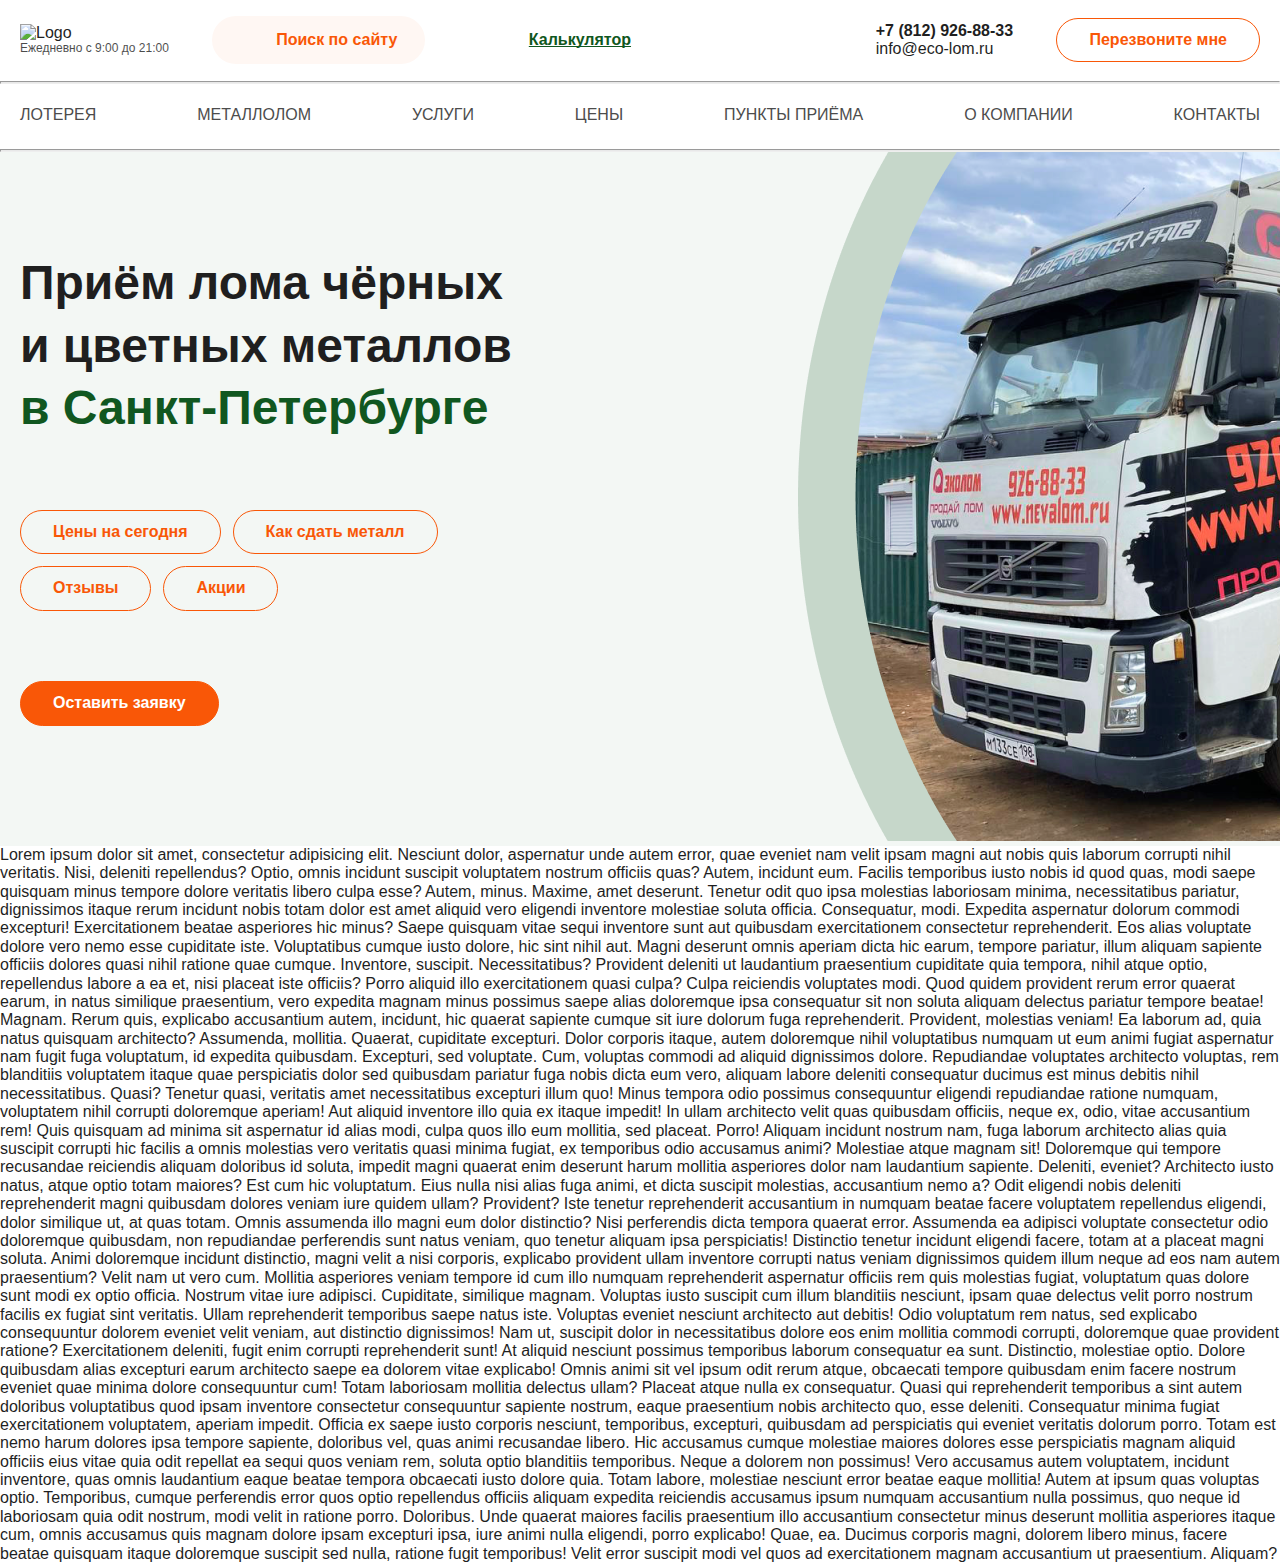
==== index.html @ e6d681c3 "feat: add main__initial" ====
<!DOCTYPE html>
<html lang="ru">
<head>
    <meta charset="UTF-8">
    <meta name="viewport" content="width=device-width, initial-scale=1.0">
    <link rel="icon" href="./assets/icons/favicon.svg" type="image/svg+xml">
    <title>ЭКОЛОМ</title>
    <link rel="stylesheet" href="./styles/main.css">
</head>
<body>
    <header>
        <div class="container">
            <div class="header__top">
                <div class="top__logo">
                    <img class="logo__icon" src="./assets/icons/ecolom.svg" alt="Logo">
                    <p class="logo__time">Ежедневно с 9:00 до 21:00</p>
                </div>
                <button class="top__search-btn">
                    <span class="search-icon"></span>
                    Поиск по сайту
                </button>
                <a class="top__calc" href="javascript:void(0);">Калькулятор</a>
                <ul class="top__socials">
                    <li class="socials__item">
                        <a class="socials__whatsApp" href="javascript:void(0);" aria-label="WhatsApp"></a>
                    </li>
                    <li class="socials__item">
                        <a class="socials__tg" href="javascript:void(0);" aria-label="Telegram"></a>
                    </li>
                    <li class="socials__item">
                        <a class="socials__viber" href="javascript:void(0);" aria-label="Viber"></a>
                    </li>
                </ul>
                <div class="top__number">
                    <a class="number__tel" href="tel:+78129268833">+7 (812) 926-88-33</a>
                    <a class="number__mail" href="mailto:info@eco-lom.ru">info@eco-lom.ru</a>
                </div>
                <button class="top__collme-btn btn">Перезвоните мне</button>
            </div>
        </div>
        <hr class="divider">
        <div class="container">
            <ul class="header__menu">
                <li class="menu-item">
                    <a href="javascript:void(0);">Лотерея</a>
                </li>
                <li class="menu-item">
                    <a href="javascript:void(0);">Металлолом</a>
                </li>
                <li class="menu-item">
                    <a href="javascript:void(0);">Услуги</a>
                </li>
                <li class="menu-item">
                    <a href="javascript:void(0);">Цены</a>
                </li>
                <li class="menu-item">
                    <a href="javascript:void(0);">Пункты приёма</a>
                </li>
                <li class="menu-item">
                    <a href="javascript:void(0);">О компании</a>
                </li>
                <li class="menu-item">
                    <a href="javascript:void(0);">Контакты</a>
                </li>
            </ul>
        </div>
        <hr class="divider">
    </header>

    <main>
        <section class="main__initial">
            <div class="container">
                <div class="initial">
                    <div class="initial__basic">
                        <h1 class="title">Приём лома чёрных и цветных металлов <span class="title-span">в Санкт-Петербурге</span></h1>
                        <ul class="basic__btns">
                            <li class="btn">
                                <a href="javascript:void(0);">Цены на сегодня</a></li>
                            <li class="btn">
                                <a href="javascript:void(0);">Как сдать металл</a></li>
                            <li class="btn">
                                <a href="javascript:void(0);">Отзывы</a></li>
                            <li class="btn">
                                <a href="javascript:void(0);">Акции</a></li>
                        </ul>
                        <div class="wrap__btn-filled">
                            <button class="btn-filled btn">Оставить заявку</button>
                        </div>
                    </div>
                    <button class="initial__video" aria-label="Открыть видео"></button>
                    <div class="initial__picture">
                        <div class="picture__wrapper">
                            <img src="./assets/img/picture.png" alt="Truck" class="picture-ecolom">
                        </div>
                    </div>
                </div>
            </div>
        </section>

        <p>Lorem ipsum dolor sit amet, consectetur adipisicing elit. Nesciunt dolor, aspernatur unde autem error, quae eveniet nam velit ipsam magni aut nobis quis laborum corrupti nihil veritatis. Nisi, deleniti repellendus?
        Optio, omnis incidunt suscipit voluptatem nostrum officiis quas? Autem, incidunt eum. Facilis temporibus iusto nobis id quod quas, modi saepe quisquam minus tempore dolore veritatis libero culpa esse? Autem, minus.
        Maxime, amet deserunt. Tenetur odit quo ipsa molestias laboriosam minima, necessitatibus pariatur, dignissimos itaque rerum incidunt nobis totam dolor est amet aliquid vero eligendi inventore molestiae soluta officia. Consequatur, modi.
        Expedita aspernatur dolorum commodi excepturi! Exercitationem beatae asperiores hic minus? Saepe quisquam vitae sequi inventore sunt aut quibusdam exercitationem consectetur reprehenderit. Eos alias voluptate dolore vero nemo esse cupiditate iste.
        Voluptatibus cumque iusto dolore, hic sint nihil aut. Magni deserunt omnis aperiam dicta hic earum, tempore pariatur, illum aliquam sapiente officiis dolores quasi nihil ratione quae cumque. Inventore, suscipit. Necessitatibus?
        Provident deleniti ut laudantium praesentium cupiditate quia tempora, nihil atque optio, repellendus labore a ea et, nisi placeat iste officiis? Porro aliquid illo exercitationem quasi culpa? Culpa reiciendis voluptates modi.
        Quod quidem provident rerum error quaerat earum, in natus similique praesentium, vero expedita magnam minus possimus saepe alias doloremque ipsa consequatur sit non soluta aliquam delectus pariatur tempore beatae! Magnam.
        Rerum quis, explicabo accusantium autem, incidunt, hic quaerat sapiente cumque sit iure dolorum fuga reprehenderit. Provident, molestias veniam! Ea laborum ad, quia natus quisquam architecto? Assumenda, mollitia. Quaerat, cupiditate excepturi.
        Dolor corporis itaque, autem doloremque nihil voluptatibus numquam ut eum animi fugiat aspernatur nam fugit fuga voluptatum, id expedita quibusdam. Excepturi, sed voluptate. Cum, voluptas commodi ad aliquid dignissimos dolore.
        Repudiandae voluptates architecto voluptas, rem blanditiis voluptatem itaque quae perspiciatis dolor sed quibusdam pariatur fuga nobis dicta eum vero, aliquam labore deleniti consequatur ducimus est minus debitis nihil necessitatibus. Quasi?
        Tenetur quasi, veritatis amet necessitatibus excepturi illum quo! Minus tempora odio possimus consequuntur eligendi repudiandae ratione numquam, voluptatem nihil corrupti doloremque aperiam! Aut aliquid inventore illo quia ex itaque impedit!
        In ullam architecto velit quas quibusdam officiis, neque ex, odio, vitae accusantium rem! Quis quisquam ad minima sit aspernatur id alias modi, culpa quos illo eum mollitia, sed placeat. Porro!
        Aliquam incidunt nostrum nam, fuga laborum architecto alias quia suscipit corrupti hic facilis a omnis molestias vero veritatis quasi minima fugiat, ex temporibus odio accusamus animi? Molestiae atque magnam sit!
        Doloremque qui tempore recusandae reiciendis aliquam doloribus id soluta, impedit magni quaerat enim deserunt harum mollitia asperiores dolor nam laudantium sapiente. Deleniti, eveniet? Architecto iusto natus, atque optio totam maiores?
        Est cum hic voluptatum. Eius nulla nisi alias fuga animi, et dicta suscipit molestias, accusantium nemo a? Odit eligendi nobis deleniti reprehenderit magni quibusdam dolores veniam iure quidem ullam? Provident?
        Iste tenetur reprehenderit accusantium in numquam beatae facere voluptatem repellendus eligendi, dolor similique ut, at quas totam. Omnis assumenda illo magni eum dolor distinctio? Nisi perferendis dicta tempora quaerat error.
        Assumenda ea adipisci voluptate consectetur odio doloremque quibusdam, non repudiandae perferendis sunt natus veniam, quo tenetur aliquam ipsa perspiciatis! Distinctio tenetur incidunt eligendi facere, totam at a placeat magni soluta.
        Animi doloremque incidunt distinctio, magni velit a nisi corporis, explicabo provident ullam inventore corrupti natus veniam dignissimos quidem illum neque ad eos nam autem praesentium? Velit nam ut vero cum.
        Mollitia asperiores veniam tempore id cum illo numquam reprehenderit aspernatur officiis rem quis molestias fugiat, voluptatum quas dolore sunt modi ex optio officia. Nostrum vitae iure adipisci. Cupiditate, similique magnam.
        Voluptas iusto suscipit cum illum blanditiis nesciunt, ipsam quae delectus velit porro nostrum facilis ex fugiat sint veritatis. Ullam reprehenderit temporibus saepe natus iste. Voluptas eveniet nesciunt architecto aut debitis!
        Odio voluptatum rem natus, sed explicabo consequuntur dolorem eveniet velit veniam, aut distinctio dignissimos! Nam ut, suscipit dolor in necessitatibus dolore eos enim mollitia commodi corrupti, doloremque quae provident ratione?
        Exercitationem deleniti, fugit enim corrupti reprehenderit sunt! At aliquid nesciunt possimus temporibus laborum consequatur ea sunt. Distinctio, molestiae optio. Dolore quibusdam alias excepturi earum architecto saepe ea dolorem vitae explicabo!
        Omnis animi sit vel ipsum odit rerum atque, obcaecati tempore quibusdam enim facere nostrum eveniet quae minima dolore consequuntur cum! Totam laboriosam mollitia delectus ullam? Placeat atque nulla ex consequatur.
        Quasi qui reprehenderit temporibus a sint autem doloribus voluptatibus quod ipsam inventore consectetur consequuntur sapiente nostrum, eaque praesentium nobis architecto quo, esse deleniti. Consequatur minima fugiat exercitationem voluptatem, aperiam impedit.
        Officia ex saepe iusto corporis nesciunt, temporibus, excepturi, quibusdam ad perspiciatis qui eveniet veritatis dolorum porro. Totam est nemo harum dolores ipsa tempore sapiente, doloribus vel, quas animi recusandae libero.
        Hic accusamus cumque molestiae maiores dolores esse perspiciatis magnam aliquid officiis eius vitae quia odit repellat ea sequi quos veniam rem, soluta optio blanditiis temporibus. Neque a dolorem non possimus!
        Vero accusamus autem voluptatem, incidunt inventore, quas omnis laudantium eaque beatae tempora obcaecati iusto dolore quia. Totam labore, molestiae nesciunt error beatae eaque mollitia! Autem at ipsum quas voluptas optio.
        Temporibus, cumque perferendis error quos optio repellendus officiis aliquam expedita reiciendis accusamus ipsum numquam accusantium nulla possimus, quo neque id laboriosam quia odit nostrum, modi velit in ratione porro. Doloribus.
        Unde quaerat maiores facilis praesentium illo accusantium consectetur minus deserunt mollitia asperiores itaque cum, omnis accusamus quis magnam dolore ipsam excepturi ipsa, iure animi nulla eligendi, porro explicabo! Quae, ea.
        Ducimus corporis magni, dolorem libero minus, facere beatae quisquam itaque doloremque suscipit sed nulla, ratione fugit temporibus! Velit error suscipit modi vel quos ad exercitationem magnam accusantium ut praesentium. Aliquam?</p>
    </main>
        
    
    
</body>
</html>
---- styles/main.css ----
@import url(./normalize.css);
@import url(./vars.css);
@import url(./fonts.css);

*, 
*::after,
*::before {
    box-sizing: border-box;
    margin: 0;
    padding: 0;
}
h1 {
    margin: 0;
}

a {
    text-decoration: none;
    color: inherit;
}

ul,
li {
    list-style-type: none;
    padding: 0;
}

button {
    all: unset;
    display: inline-block; 
    /* cursor: pointer; */
}


html {
    scroll-behavior: smooth;
}

body {
    display: flex;
    flex-direction: column;
    justify-content: space-between;
    min-height: 100vh;
    font-family: 'Open Sans', sans-serif;
    font-weight: var(--font-weight-regular);
    font-size: 16px;
    color: var(--black-color);
    background-color: var(--background-color);
    overflow-x: hidden;
}

a:hover, 
button:hover,
.btn:hover,
.initial__video {
    cursor: var(--custom-cursor);
}

.container {
    max-width: 1336px;
    margin: 0 auto;
    padding: 0 20px;
    
    /* outline: 1px solid green; */
}

.header__top,
.header__menu {
    display: flex;
    flex-direction: row;
    justify-content: space-between;
    align-items: center;
}

.header__top {
    padding: 16px 0 17px;
}

.logo__time {
    font-size: 12px;
    color: #1f1f1f;
    opacity: 0.8;
}

.top__search-btn {
    display: flex;
    justify-content: space-around;
    align-items: center;
    border-radius: 100px;
    padding: 12px 28px;
    gap: 12px;
    background-color: #fff7f3;
    font-weight: var(--font-weight-semibold);
    color: var(--red-color);
    transition: opacity 0.3s ease;
}

button:hover,
.top__calc:hover,
.socials__item:hover,
.number__tel:hover,
.number__mail:hover,
.btn:hover {
    opacity: 0.5;
}

.search-icon {
    width: 24px;
    height: 24px;
    background-image: url(../assets/icons/search.svg);
}

.top__calc {
    margin: 0 60px;
    font-weight: var(--font-weight-semibold);
    text-decoration: underline;
    text-decoration-skip-ink: none;
    color: var(--green-color);
    transition: opacity 0.3s ease;
}

.top__socials {
    display: flex;
    justify-content: space-between;
    align-items: center;
    gap: 24px;
}

.socials__item a {
    display: block;
    background-size: contain;
    background-position: center;
    background-repeat: no-repeat;
    transition: opacity 0.3s ease;
}

.socials__whatsApp {
    background-image: url(../assets/icons/whatsApp.svg);
    width: 16px;
    height: 14px;
}

.socials__tg {
    background-image: url(../assets/icons/tg.svg);
    width: 18px;
    height: 18px;
}

.socials__viber {
    background-image: url(../assets/icons/viber.svg);
    width: 16px;
    height: 18px;
}

.top__number {
    display: flex;
    flex-direction: column;
}

.number__tel {
    font-weight: var(--font-weight-semibold);
    color: var(--black-color);
    transition: opacity 0.3s ease;
}

.number__mail {
    color: var(--black-color);
    transition: opacity 0.3s ease;
}

.btn {
    display: inline-block;
    border: 1px solid var(--red-color);
    border-radius: 100px;
    padding: 12px 32px;
    text-align: center;
    font-weight: var(--font-weight-semibold);
    color: var(--red-color);
    transition: opacity 0.3s ease;
}

.divider {
    width: 100wv;
    height: 1px;
    background-color: #e8e8e8;
}

.header__menu {
    padding-top: 22px;
}

.menu-item {
    position: relative;
    text-transform: uppercase;
    color: #4c4c4c;
    padding-bottom: 23px;
    border-bottom: 2px solid transparent; 
    transition: color 0.3s ease, border-bottom 0.3s ease, cursor 0.3s ease;
}

.menu-item:hover {
    color: var(--red-color);
    border-bottom: 2px solid var(--red-color);
    cursor: var(--custom-cursor);
}

.main__initial {
    background-color: #f3f7f4;
}

.initial {
    display: flex;
    position: relative;
    flex-direction: row;
    width: 1666px;
    /* max-width: calc(1336px + 300px); */
}

.initial__basic {
    display: flex;
    flex-direction: column;
    justify-content: space-between;
    width: 31%;
    /* height: 689px; */
    padding: 100px 0 120px;
    margin-right: 62px;
}

.title {
    font-weight: var(--font-weight-semibold);
    font-size: 48px;
    line-height: 1.3;
    color: var(--black-color);
}

.title-span {
    color: var(--green-color);
}

.basic__btns {
    display: flex;
    flex-direction: row;
    flex-wrap: wrap;
    gap: 12px;
}

.btn-filled {
    display: inline-block;
    background-color: var(--red-color);
    color: var(--background-color)
}

.initial__video {
    display: block;
    width: 200px;
    height: 200px;
    background-image: url(../assets/icons/video.svg);
    background-size: contain;
    background-position: center;
    background-repeat: no-repeat;
    margin-top: 52px;
}

.picture__wrapper {
    /* position: relative; */
    /* width: fit-content; */
}


.picture-ecolom {
   /* width: 698px; */
    
}
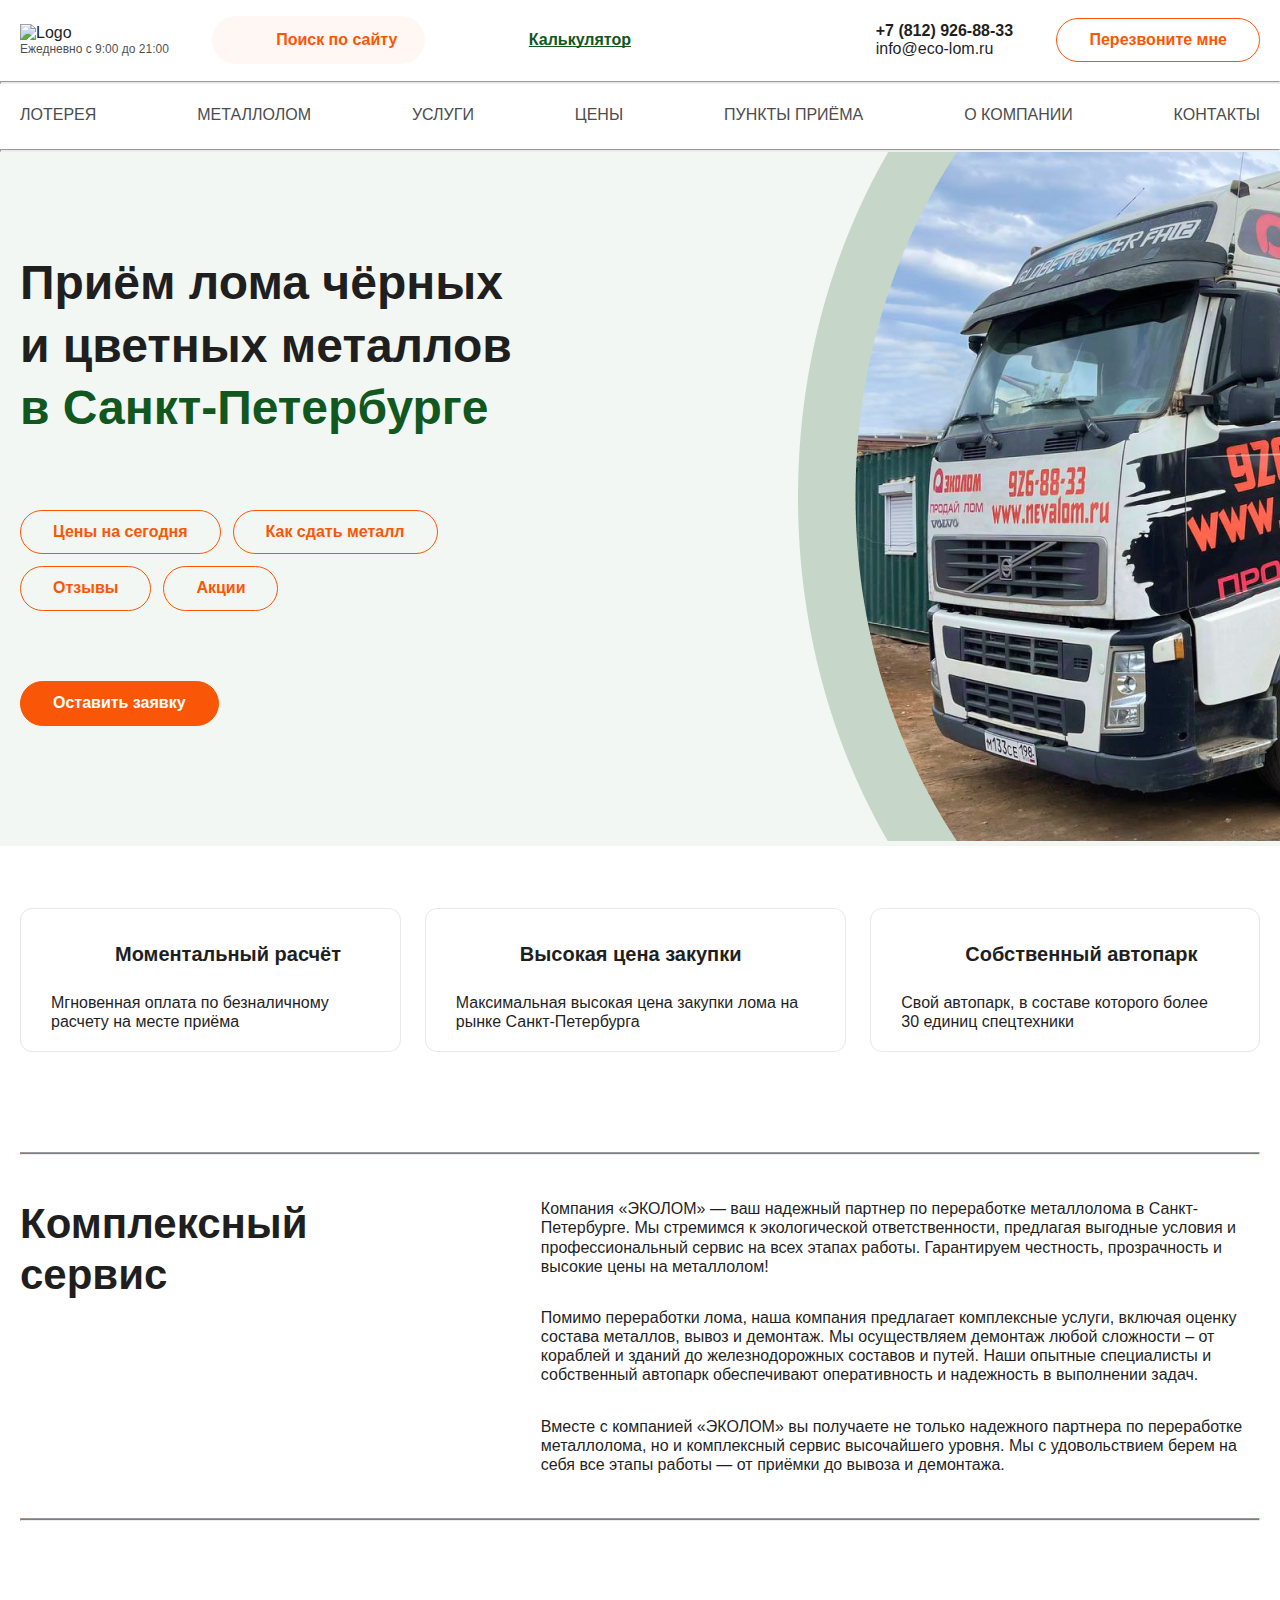
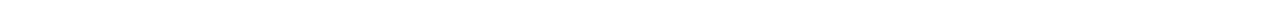
==== commit 04a97f81: "feat: add advantages & about" ====
--- a/index.html
+++ b/index.html
@@ -72,7 +72,7 @@
             <div class="container">
                 <div class="initial">
                     <div class="initial__basic">
-                        <h1 class="title">Приём лома чёрных и цветных металлов <span class="title-span">в Санкт-Петербурге</span></h1>
+                        <h1 class="heading">Приём лома чёрных и цветных металлов <span class="heading-span">в Санкт-Петербурге</span></h1>
                         <ul class="basic__btns">
                             <li class="btn">
                                 <a href="javascript:void(0);">Цены на сегодня</a></li>
@@ -96,40 +96,42 @@
                 </div>
             </div>
         </section>
-
-        <p>Lorem ipsum dolor sit amet, consectetur adipisicing elit. Nesciunt dolor, aspernatur unde autem error, quae eveniet nam velit ipsam magni aut nobis quis laborum corrupti nihil veritatis. Nisi, deleniti repellendus?
-        Optio, omnis incidunt suscipit voluptatem nostrum officiis quas? Autem, incidunt eum. Facilis temporibus iusto nobis id quod quas, modi saepe quisquam minus tempore dolore veritatis libero culpa esse? Autem, minus.
-        Maxime, amet deserunt. Tenetur odit quo ipsa molestias laboriosam minima, necessitatibus pariatur, dignissimos itaque rerum incidunt nobis totam dolor est amet aliquid vero eligendi inventore molestiae soluta officia. Consequatur, modi.
-        Expedita aspernatur dolorum commodi excepturi! Exercitationem beatae asperiores hic minus? Saepe quisquam vitae sequi inventore sunt aut quibusdam exercitationem consectetur reprehenderit. Eos alias voluptate dolore vero nemo esse cupiditate iste.
-        Voluptatibus cumque iusto dolore, hic sint nihil aut. Magni deserunt omnis aperiam dicta hic earum, tempore pariatur, illum aliquam sapiente officiis dolores quasi nihil ratione quae cumque. Inventore, suscipit. Necessitatibus?
-        Provident deleniti ut laudantium praesentium cupiditate quia tempora, nihil atque optio, repellendus labore a ea et, nisi placeat iste officiis? Porro aliquid illo exercitationem quasi culpa? Culpa reiciendis voluptates modi.
-        Quod quidem provident rerum error quaerat earum, in natus similique praesentium, vero expedita magnam minus possimus saepe alias doloremque ipsa consequatur sit non soluta aliquam delectus pariatur tempore beatae! Magnam.
-        Rerum quis, explicabo accusantium autem, incidunt, hic quaerat sapiente cumque sit iure dolorum fuga reprehenderit. Provident, molestias veniam! Ea laborum ad, quia natus quisquam architecto? Assumenda, mollitia. Quaerat, cupiditate excepturi.
-        Dolor corporis itaque, autem doloremque nihil voluptatibus numquam ut eum animi fugiat aspernatur nam fugit fuga voluptatum, id expedita quibusdam. Excepturi, sed voluptate. Cum, voluptas commodi ad aliquid dignissimos dolore.
-        Repudiandae voluptates architecto voluptas, rem blanditiis voluptatem itaque quae perspiciatis dolor sed quibusdam pariatur fuga nobis dicta eum vero, aliquam labore deleniti consequatur ducimus est minus debitis nihil necessitatibus. Quasi?
-        Tenetur quasi, veritatis amet necessitatibus excepturi illum quo! Minus tempora odio possimus consequuntur eligendi repudiandae ratione numquam, voluptatem nihil corrupti doloremque aperiam! Aut aliquid inventore illo quia ex itaque impedit!
-        In ullam architecto velit quas quibusdam officiis, neque ex, odio, vitae accusantium rem! Quis quisquam ad minima sit aspernatur id alias modi, culpa quos illo eum mollitia, sed placeat. Porro!
-        Aliquam incidunt nostrum nam, fuga laborum architecto alias quia suscipit corrupti hic facilis a omnis molestias vero veritatis quasi minima fugiat, ex temporibus odio accusamus animi? Molestiae atque magnam sit!
-        Doloremque qui tempore recusandae reiciendis aliquam doloribus id soluta, impedit magni quaerat enim deserunt harum mollitia asperiores dolor nam laudantium sapiente. Deleniti, eveniet? Architecto iusto natus, atque optio totam maiores?
-        Est cum hic voluptatum. Eius nulla nisi alias fuga animi, et dicta suscipit molestias, accusantium nemo a? Odit eligendi nobis deleniti reprehenderit magni quibusdam dolores veniam iure quidem ullam? Provident?
-        Iste tenetur reprehenderit accusantium in numquam beatae facere voluptatem repellendus eligendi, dolor similique ut, at quas totam. Omnis assumenda illo magni eum dolor distinctio? Nisi perferendis dicta tempora quaerat error.
-        Assumenda ea adipisci voluptate consectetur odio doloremque quibusdam, non repudiandae perferendis sunt natus veniam, quo tenetur aliquam ipsa perspiciatis! Distinctio tenetur incidunt eligendi facere, totam at a placeat magni soluta.
-        Animi doloremque incidunt distinctio, magni velit a nisi corporis, explicabo provident ullam inventore corrupti natus veniam dignissimos quidem illum neque ad eos nam autem praesentium? Velit nam ut vero cum.
-        Mollitia asperiores veniam tempore id cum illo numquam reprehenderit aspernatur officiis rem quis molestias fugiat, voluptatum quas dolore sunt modi ex optio officia. Nostrum vitae iure adipisci. Cupiditate, similique magnam.
-        Voluptas iusto suscipit cum illum blanditiis nesciunt, ipsam quae delectus velit porro nostrum facilis ex fugiat sint veritatis. Ullam reprehenderit temporibus saepe natus iste. Voluptas eveniet nesciunt architecto aut debitis!
-        Odio voluptatum rem natus, sed explicabo consequuntur dolorem eveniet velit veniam, aut distinctio dignissimos! Nam ut, suscipit dolor in necessitatibus dolore eos enim mollitia commodi corrupti, doloremque quae provident ratione?
-        Exercitationem deleniti, fugit enim corrupti reprehenderit sunt! At aliquid nesciunt possimus temporibus laborum consequatur ea sunt. Distinctio, molestiae optio. Dolore quibusdam alias excepturi earum architecto saepe ea dolorem vitae explicabo!
-        Omnis animi sit vel ipsum odit rerum atque, obcaecati tempore quibusdam enim facere nostrum eveniet quae minima dolore consequuntur cum! Totam laboriosam mollitia delectus ullam? Placeat atque nulla ex consequatur.
-        Quasi qui reprehenderit temporibus a sint autem doloribus voluptatibus quod ipsam inventore consectetur consequuntur sapiente nostrum, eaque praesentium nobis architecto quo, esse deleniti. Consequatur minima fugiat exercitationem voluptatem, aperiam impedit.
-        Officia ex saepe iusto corporis nesciunt, temporibus, excepturi, quibusdam ad perspiciatis qui eveniet veritatis dolorum porro. Totam est nemo harum dolores ipsa tempore sapiente, doloribus vel, quas animi recusandae libero.
-        Hic accusamus cumque molestiae maiores dolores esse perspiciatis magnam aliquid officiis eius vitae quia odit repellat ea sequi quos veniam rem, soluta optio blanditiis temporibus. Neque a dolorem non possimus!
-        Vero accusamus autem voluptatem, incidunt inventore, quas omnis laudantium eaque beatae tempora obcaecati iusto dolore quia. Totam labore, molestiae nesciunt error beatae eaque mollitia! Autem at ipsum quas voluptas optio.
-        Temporibus, cumque perferendis error quos optio repellendus officiis aliquam expedita reiciendis accusamus ipsum numquam accusantium nulla possimus, quo neque id laboriosam quia odit nostrum, modi velit in ratione porro. Doloribus.
-        Unde quaerat maiores facilis praesentium illo accusantium consectetur minus deserunt mollitia asperiores itaque cum, omnis accusamus quis magnam dolore ipsam excepturi ipsa, iure animi nulla eligendi, porro explicabo! Quae, ea.
-        Ducimus corporis magni, dolorem libero minus, facere beatae quisquam itaque doloremque suscipit sed nulla, ratione fugit temporibus! Velit error suscipit modi vel quos ad exercitationem magnam accusantium ut praesentium. Aliquam?</p>
+        <div class="container">
+            <section class="advantages">
+                <div class="advantage__item">
+                    <div class="advantage__item-subtitle">
+                        <span class="pin advantage-card"></span> 
+                        <h3 class="subtitle">Моментальный расчёт</h3>
+                    </div>
+                    <p class="advantage__item-text">Мгновенная оплата по безналичному расчету на месте приёма</p>
+                </div>
+                <div class="advantage__item">
+                    <div class="advantage__item-subtitle">
+                        <span class="pin advantage-trending"></span> 
+                        <h3 class="subtitle">Высокая цена закупки</h3>
+                    </div>
+                    <p class="advantage__item-text">Максимальная высокая цена закупки лома на рынке Санкт-Петербурга</p>
+                </div>
+                <div class="advantage__item">
+                    <div class="advantage__item-subtitle">
+                        <span class="pin advantage-truck"></span> 
+                        <h3 class="subtitle">Собственный автопарк</h3>
+                    </div>
+                    <p class="advantage__item-text">Свой автопарк, в составе которого более 30  единиц спецтехники</p>
+                </div>
+            </section>
+            <hr class="divider divider-red">
+            <section class="about">
+                <h2 class="about__title">Комплексный<br>сервис</h2>
+                <div class="about__text">
+                    <p>Компания «ЭКОЛОМ» — ваш надежный партнер по переработке металлолома в Санкт-Петербурге. Мы стремимся к экологической ответственности, предлагая выгодные условия и профессиональный сервис на всех этапах работы. Гарантируем честность, прозрачность и высокие цены на металлолом!</p>
+                    <p>Помимо переработки лома, наша компания предлагает комплексные услуги, включая оценку состава металлов, вывоз и демонтаж. Мы осуществляем демонтаж любой сложности – от кораблей и зданий до железнодорожных составов и путей. Наши опытные специалисты и собственный автопарк обеспечивают оперативность и надежность в выполнении задач.</p>
+                    <p>Вместе с компанией «ЭКОЛОМ» вы получаете не только надежного партнера по переработке металлолома, но и комплексный сервис высочайшего уровня. Мы с удовольствием берем на себя все этапы работы — от приёмки до вывоза и демонтажа.</p>
+                </div>
+            </section>
+            <hr class="divider divider-red">
+            <section class="price"></section>
+        </div>
     </main>
-        
-    
-    
 </body>
 </html>--- a/styles/main.css
+++ b/styles/main.css
@@ -27,7 +27,6 @@
 button {
     all: unset;
     display: inline-block; 
-    /* cursor: pointer; */
 }
 
 
@@ -59,8 +58,6 @@
     max-width: 1336px;
     margin: 0 auto;
     padding: 0 20px;
-    
-    /* outline: 1px solid green; */
 }
 
 .header__top,
@@ -77,7 +74,7 @@
 
 .logo__time {
     font-size: 12px;
-    color: #1f1f1f;
+    color: var(--black-color);
     opacity: 0.8;
 }
 
@@ -179,9 +176,12 @@
 }
 
 .divider {
-    width: 100wv;
     height: 1px;
     background-color: #e8e8e8;
+}
+
+.divider-red {
+    background-color: var(--red-color);
 }
 
 .header__menu {
@@ -212,7 +212,7 @@
     position: relative;
     flex-direction: row;
     width: 1666px;
-    /* max-width: calc(1336px + 300px); */
+    margin-bottom: 62px;
 }
 
 .initial__basic {
@@ -220,19 +220,18 @@
     flex-direction: column;
     justify-content: space-between;
     width: 31%;
-    /* height: 689px; */
     padding: 100px 0 120px;
     margin-right: 62px;
 }
 
-.title {
+h1.heading {
     font-weight: var(--font-weight-semibold);
     font-size: 48px;
     line-height: 1.3;
     color: var(--black-color);
 }
 
-.title-span {
+.heading-span {
     color: var(--green-color);
 }
 
@@ -260,13 +259,83 @@
     margin-top: 52px;
 }
 
-.picture__wrapper {
-    /* position: relative; */
-    /* width: fit-content; */
-}
-
-
-.picture-ecolom {
-   /* width: 698px; */
-    
+.advantages {
+    display: flex;
+    flex-direction: row;
+    justify-content: space-between;
+    gap: 24px;
+    margin-bottom: 100px;
+}
+
+.advantage__item {
+    border: 1px solid #e8e8e8;
+    border-radius: 12px;
+    padding: 20px 30px;
+}
+
+.advantage__item-subtitle {
+    display: flex;
+    align-items: center;
+    gap: 12px;
+}
+
+.pin {
+    display: block;
+    width: 52px;
+    height: 52px;
+    background-size: contain;
+    background-position: center;
+    background-repeat: no-repeat;
+}
+
+.advantage-card {
+    background-image: url(../assets/icons/credit-card.svg);
+}
+
+.advantage-trending {
+    background-image: url(../assets/icons/trending-up.svg);
+}
+
+.advantage-truck {
+    background-image: url(../assets/icons/truck.svg);
+}
+
+h3.subtitle {
+    padding: 12px 0;
+    font-weight: var(--font-weight-semibold);
+    font-size: 20px;
+    color: var(--black-color);
+}
+
+.advantage__item-text {
+    padding-top: 12px;
+}
+
+.about {
+    display: flex;
+    justify-content: space-between;
+    padding: 44px 0;
+}
+
+h2.about__title {
+    font-weight: var(--font-weight-semibold);
+    font-size: 42px;
+    line-height: 1.2;
+    color: var(--black-color);
+}
+
+.about__text {
+    width: 58%;
+}
+
+p {
+    line-height: 1.2;
+}
+
+p:not(:last-child) {
+    padding-bottom: 32px;
+}
+
+.price {
+    margin-top: 100px;
 }